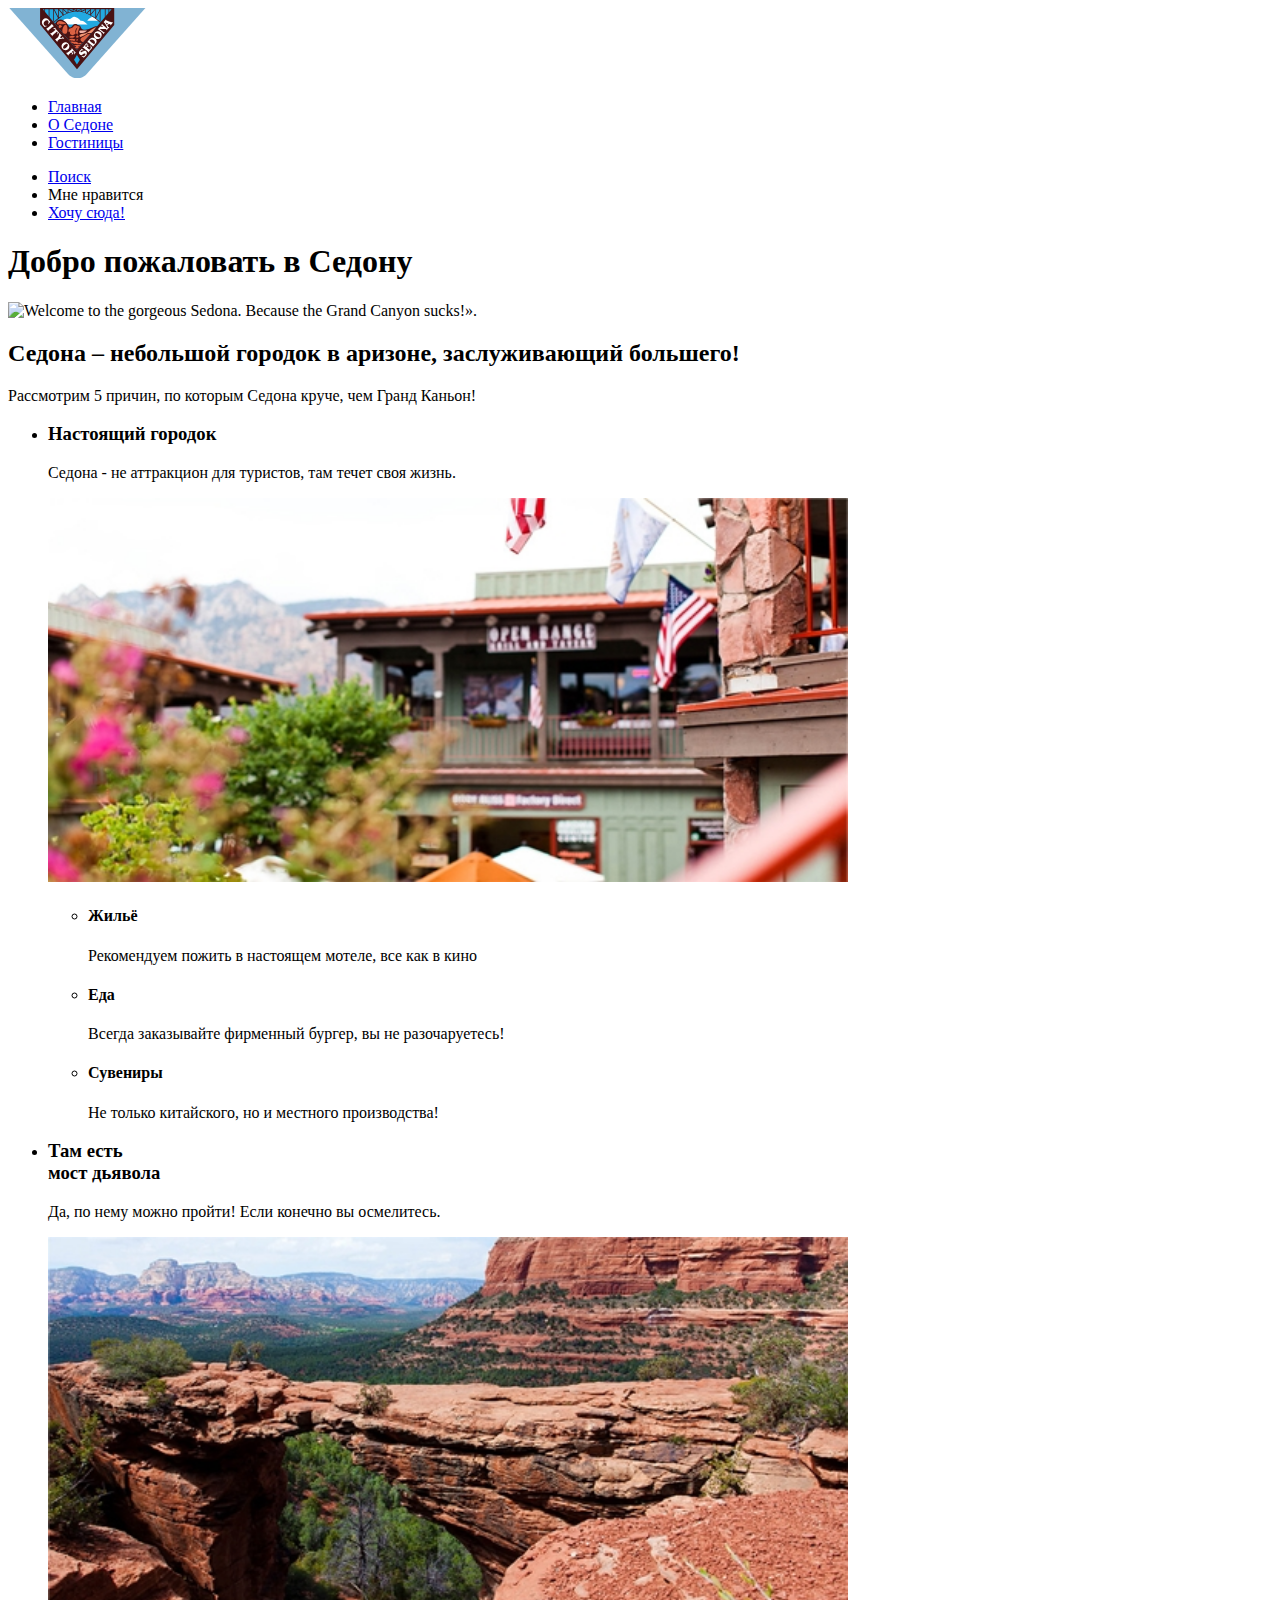
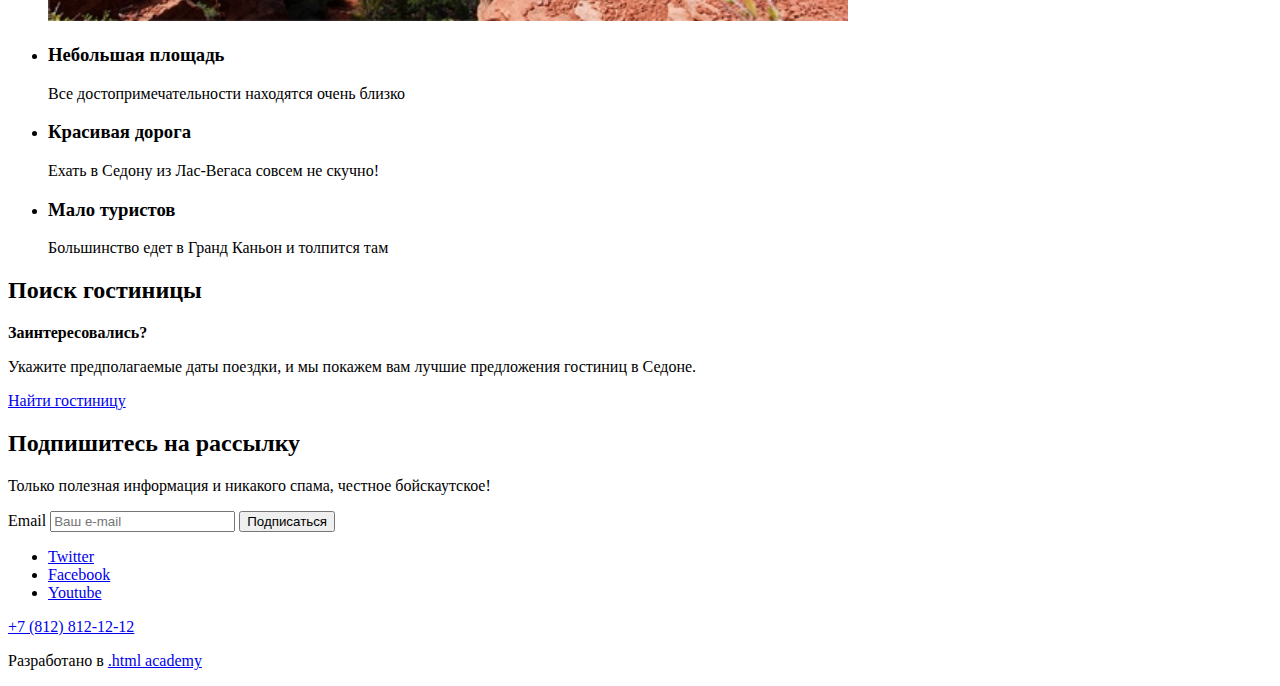
==== 5/index.html @ e89b09a9 ":heavy_check_mark: Сборка #5" ====
<!DOCTYPE html>
<html lang="ru">

<head>
  <meta charset="utf-8">
  <title>HTML Academy: Седона</title>
  <link rel="stylesheet" type="text/css" href="styles/styles.css"/>
  <base href="https://htmlacademy-htmlcss.github.io/1570235-sedona-33/5/">
</head>

<body>
  <header class="page-header">
    <nav class="navigation">
      <a class="navigation-logo" href="index.html">
        <img class="page-header-logo" src="images/logo-sedona-desktop.svg" width="139" height="70" alt="Логотип «City of Sedona».">
      </a>
      <ul class="navigation-list">
        <li class="navigation-item">
          <a class="navigation-link" href="index.html">Главная</a>
        </li>
        <li class="navigation-item">
          <a class="navigation-link" href="#">О Седоне</a>
        </li>
        <li class="navigation-item">
          <a class="navigation-link" href="catalog.html">Гостиницы</a>
        </li>
      </ul>
      <ul class="navigation-list navigation-user">
        <li class="navigation-item">
          <a class="navigation-link" href="#">
            <span class="visually-hidden">Поиск</span>
          </a>
        </li>
        <li class="navigation-item">
          <a class="navigation-link" href="#"></a>
          <span class="visually-hidden">
            Мне нравится
          </span>
        </li>
        <li class="navigation-item">
          <a class="navigation-link" href="#">Хочу сюда!</a>
        </li>
      </ul>
    </nav>
  </header>
  <main class="main-index">
    <h1 class="visually-hidden">Добро пожаловать в Седону</h1>
    <img class="logo" src="images/Welcome.png" width="458" height="352" alt="Welcome to the gorgeous Sedona. Because the Grand Canyon sucks!».">
    <section class="sedona">
      <h2>Седона &#8211; небольшой городок в аризоне, заслуживающий большего!</h2>
      <p>Рассмотрим 5 причин, по которым Седона круче, чем Гранд Каньон!</p>
    </section>
    <section class="advantages">
      <ul class="advantages">
        <li class="advantages-item">
          <div class="advantage  blue">
            <h3>Настоящий городок</h3>
            <p class="advantage-description">Седона - не аттракцион для туристов, там течет своя жизнь.</p>
          </div>
          <img class="logo" src="images/photo-city@1x.jpg" width="800" height="384" alt="Город">
          <ul class="feature-list">
            <li class="feature-item house">
              <h4>Жильё</h4>
              <p>Рекомендуем пожить в настоящем мотеле, все как в кино</p>
            </li>
            <li class="feature-item food">
              <h4>Еда</h4>
              <p>Всегда заказывайте фирменный бургер, вы не разочаруетесь!</p>
            </li>
            <li class="feature-item gift">
              <h4>Сувениры</h4>
              <p>Не только китайского, но и местного производства!</p>
            </li>
          </ul>
        </li>
        <li class="advantage-item">
          <div class="advantage  blue">
            <h3>Там есть <br> мост дьявола</h3>
            <p class="advantage-description">Да, по нему можно пройти! Если конечно вы осмелитесь.</p>
          </div>
          <img class="logo" src="images/photo-bridge@1x.jpg" width="800" height="384" alt="Мост дьявола.">
        </li>
      </ul>
      <ul class="advantage-list">
        <li class="more-advantage">
          <h3>Небольшая площадь</h3>
          <p>Все достопримечательности находятся очень близко</p>
        </li>
        <li class="more-advantage">
          <h3>Красивая дорога</h3>
          <p>Ехать в Седону из Лас-Вегаса совсем не скучно!</p>
        </li>
        <li class="more-advantage">
          <h3>Мало туристов</h3>
          <p>Большинство едет в Гранд Каньон и толпится там</p>
        </li>
      </ul>
    </section>
    <section class="booking">
      <h2 class="visually-hidden">Поиск гостиницы</h2>
      <b class="booking__question">Заинтересовались?</b>
      <p class="booking__text">Укажите предполагаемые даты поездки, и мы покажем вам лучшие предложения гостиниц в Седоне.</p>
      <a class="site-button booking__button" href="catalog.html">Найти гостиницу</a>
    </section>
    <section class="newsletter">
      <h2 class="newsletter-title">Подпишитесь на рассылку</h2>
      <p class="newsletter__text">Только полезная информация и никакого спама, честное бойскаутское!</p>
      <form class="newsletter-form" action="https://echo.htmlacademy.ru/" method="post">

        <label for="newsletter-email">Email</label>
        <input class="field" placeholder="Ваш e-mail" type="email" name="newsletter-email" id="newsletter-email" required>

        <button class="button newsletter-button" type="submit">
          <span class="visually-hidden">Подписаться</span>
        </button>
      </form>
    </section>
  </main>

  <footer class="page-footer">
    <div class="page-footer__social">
      <ul class="social-links">
        <li class="social-links__item">
          <a href="https://twitter.com/htmlacademy_ru" class="social-links__link">
            <span class="visually-hidden">Twitter</span>
          </a>
        </li>
        <li class="social-links__item">
          <a href="https://www.facebook.com/htmlacademy" class="social-links__link">
            <span class="visually-hidden">Facebook</span>
          </a>
        </li>
        <li class="social-links__item">
          <a href="https://www.youtube.com/c/HTMLAcademyRUS" class="social-links__link">
            <span class="visually-hidden">Youtube</span>
          </a>
        </li>
      </ul>
    </div>
    <a class="contacts-phone" href="tel:88128121212">+7 (812) 812-12-12</a>
    <div class="copyright page-footer__copyright">
      <p class="about-text">Разработано в <a class="htmlacademy-link" href="https://htmlacademy.ru/">.html academy</a></p>
    </div>
  </footer>
</body>

</html>
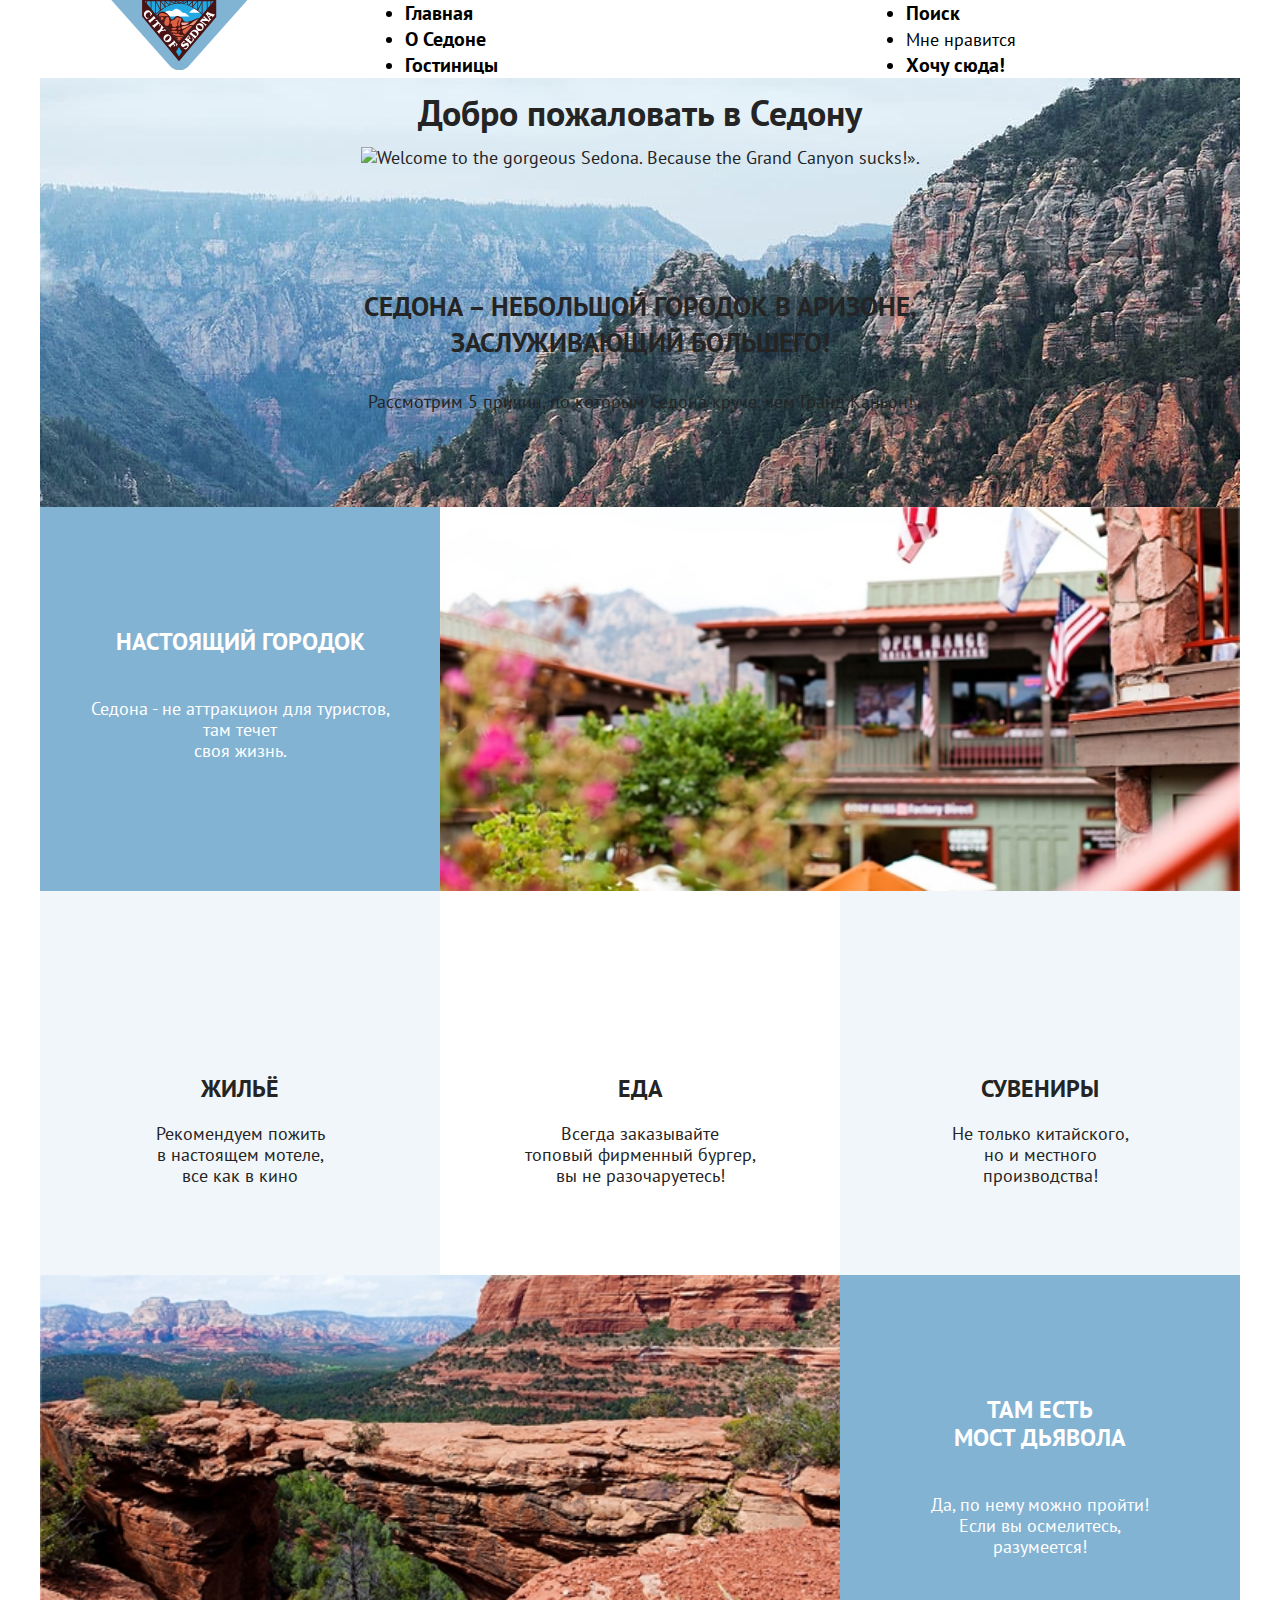
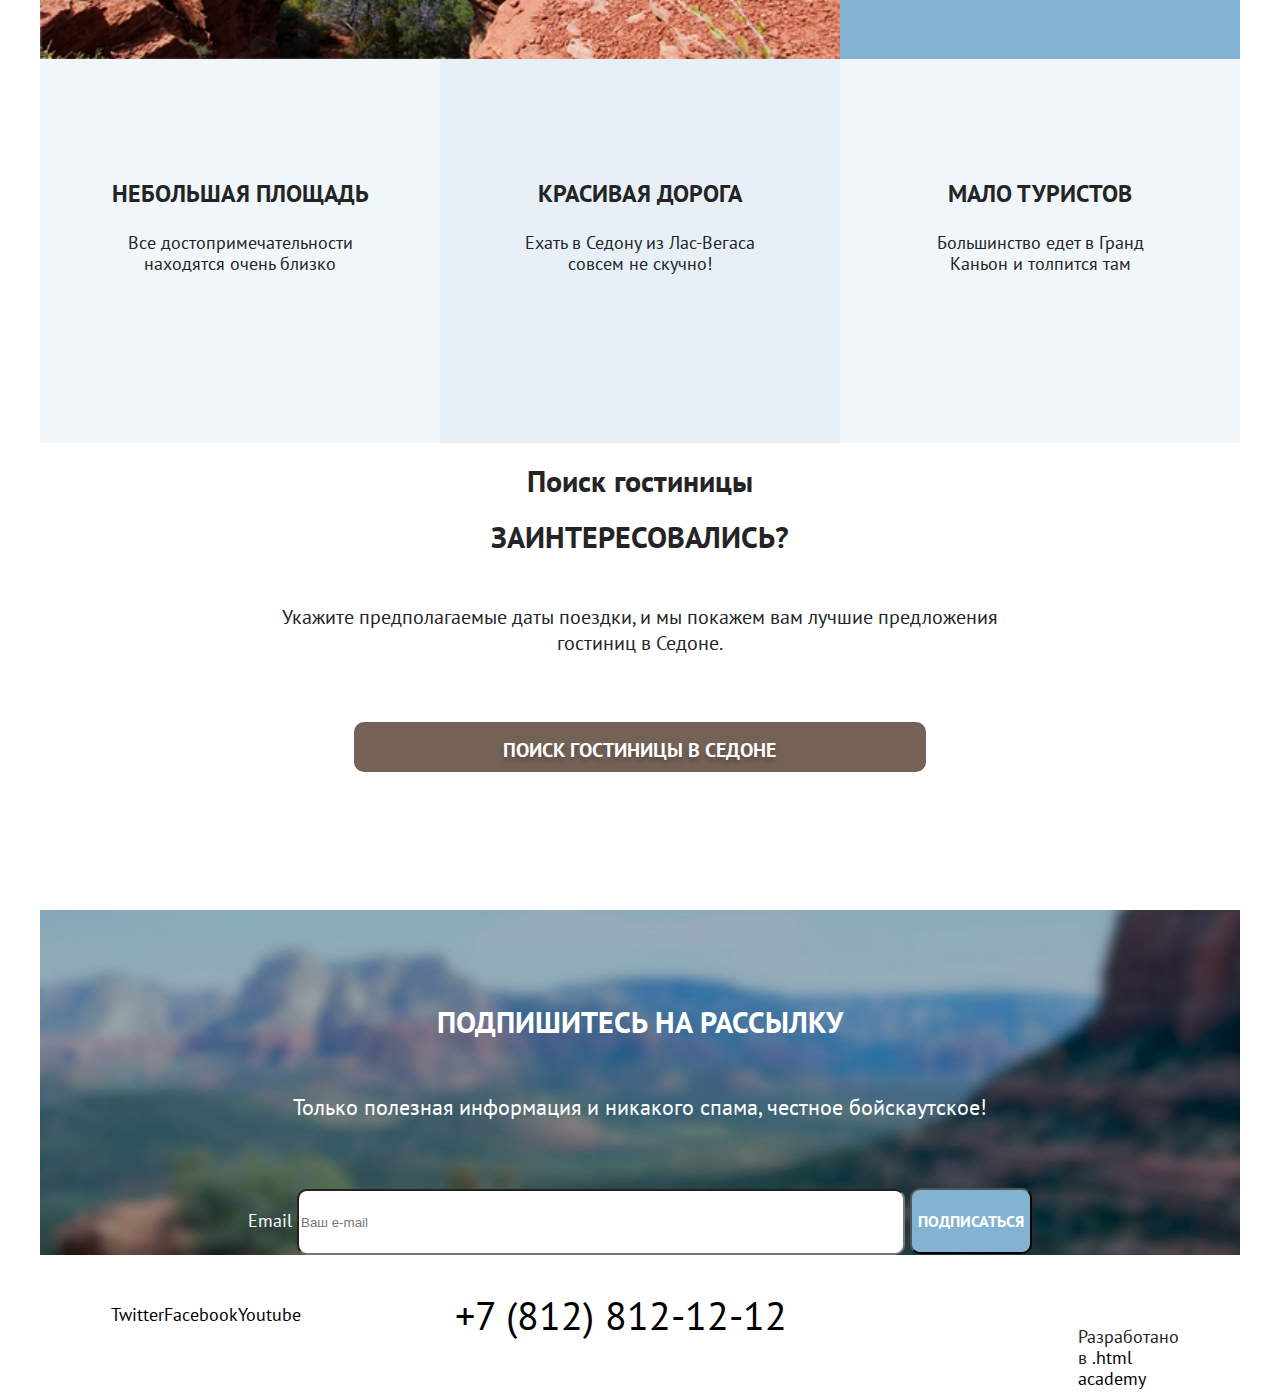
==== commit 6e6fc69f: ":heavy_check_mark: Сборка #5" ====
--- a/5/index.html
+++ b/5/index.html
@@ -1,147 +1,176 @@
 <!DOCTYPE html>
 <html lang="ru">
+  <head>
+    <meta charset="utf-8">
+    <title>HTML Academy: Седона</title>
+    <link rel="stylesheet" href="styles/styles.css"/>
+    <base href="https://htmlacademy-htmlcss.github.io/1570235-sedona-33/5/">
+</head>
+  
+  <body>
+    <!-- Шапка -->
+    <header class="page-header">
+      <nav class="navigation">
+        <a class="navigation-logo" href="index.html">
+          <img class="page-header-logo" src="images/logo-sedona.svg" width="139" height="70" alt="Логотип «City of Sedona».">
+        </a>
+        <ul class="navigation-list">
+          <li class="navigation-item">
+            <a class="navigation-link" href="index.html">Главная</a>
+          </li>
+          <li class="navigation-item">
+            <a class="navigation-link" href="#">О Седоне</a>
+          </li>
+          <li class="navigation-item">
+            <a class="navigation-link" href="catalog.html">Гостиницы</a>
+          </li>
+        </ul>
+        <ul class="navigation-list navigation-user">
+          <li class="navigation-item">
+            <a class="navigation-link" href="#">
+              <span class="visually-hidden">Поиск</span>
+            </a>
+          </li>
+          <li class="navigation-item">
+            <a class="navigation-link" href="#"></a>
+            <span class="visually-hidden">
+              Мне нравится
+            </span>
+          </li>
+          <li class="navigation-item">
+            <a class="navigation-link" href="index.html">Хочу сюда!</a>
+          </li>
+        </ul>
+      </nav>
+    </header>
 
-<head>
-  <meta charset="utf-8">
-  <title>HTML Academy: Седона</title>
-  <link rel="stylesheet" type="text/css" href="styles/styles.css"/>
-  <base href="https://htmlacademy-htmlcss.github.io/1570235-sedona-33/5/">
-</head>
+    <main class="main-container main-index">
+      <div class="page-container">
+        <!--Главный заголовок -->
+        <h1 class="visually-hidden">Добро пожаловать в Седону</h1>
 
-<body>
-  <header class="page-header">
-    <nav class="navigation">
-      <a class="navigation-logo" href="index.html">
-        <img class="page-header-logo" src="images/logo-sedona-desktop.svg" width="139" height="70" alt="Логотип «City of Sedona».">
-      </a>
-      <ul class="navigation-list">
-        <li class="navigation-item">
-          <a class="navigation-link" href="index.html">Главная</a>
-        </li>
-        <li class="navigation-item">
-          <a class="navigation-link" href="#">О Седоне</a>
-        </li>
-        <li class="navigation-item">
-          <a class="navigation-link" href="catalog.html">Гостиницы</a>
-        </li>
-      </ul>
-      <ul class="navigation-list navigation-user">
-        <li class="navigation-item">
-          <a class="navigation-link" href="#">
-            <span class="visually-hidden">Поиск</span>
-          </a>
-        </li>
-        <li class="navigation-item">
-          <a class="navigation-link" href="#"></a>
-          <span class="visually-hidden">
-            Мне нравится
-          </span>
-        </li>
-        <li class="navigation-item">
-          <a class="navigation-link" href="#">Хочу сюда!</a>
-        </li>
-      </ul>
-    </nav>
-  </header>
-  <main class="main-index">
-    <h1 class="visually-hidden">Добро пожаловать в Седону</h1>
-    <img class="logo" src="images/Welcome.png" width="458" height="352" alt="Welcome to the gorgeous Sedona. Because the Grand Canyon sucks!».">
-    <section class="sedona">
-      <h2>Седона &#8211; небольшой городок в аризоне, заслуживающий большего!</h2>
-      <p>Рассмотрим 5 причин, по которым Седона круче, чем Гранд Каньон!</p>
-    </section>
-    <section class="advantages">
-      <ul class="advantages">
-        <li class="advantages-item">
-          <div class="advantage  blue">
-            <h3>Настоящий городок</h3>
-            <p class="advantage-description">Седона - не аттракцион для туристов, там течет своя жизнь.</p>
-          </div>
-          <img class="logo" src="images/photo-city@1x.jpg" width="800" height="384" alt="Город">
-          <ul class="feature-list">
-            <li class="feature-item house">
-              <h4>Жильё</h4>
-              <p>Рекомендуем пожить в настоящем мотеле, все как в кино</p>
+        <!-- Лого -->
+        <img class="main-index-logo" src="images/Welcome.png" width="458" height="352" alt="Welcome to the gorgeous Sedona. Because the Grand Canyon sucks!».">
+        <section class="sedona">
+          <h2 class="sedona-title">Седона &#8211; небольшой городок в аризоне, <br> заслуживающий большего!</h2>
+          <p class="sedona-reason">Рассмотрим 5 причин, по которым Седона круче, чем Гранд Каньон!</p>
+        </section>
+
+        <!-- Преимущества -->
+        <section class="advantages">
+          <ul class="advantages-list">
+            <li class="advantages-item advantages-item_city">
+              <div class="index-columns">
+                <div class="advantage-blue advantage-blue-city">
+                  <h3 class="advantages-title">Настоящий городок</h3>
+                  <p class="advantage-description">Седона - не аттракцион для туристов, <br> там течет <br> своя жизнь.</p>
+                </div>
+                <div class="advantage__image">
+                  <picture>
+                    <img class="logo" src="images/photo-city.jpg" width="800" height="384" alt="Город">
+                  </picture>
+                </div>
+              </div>
+              <div class="index-columns">
+                <ul class="feature-list">
+                  <li class="feature-item item-house">
+                    <h4 class="feature-title">Жильё</h4>
+                    <p class="feature-reason">Рекомендуем пожить <br> в настоящем мотеле, <br> все как в кино</p>
+                  </li>
+                  <li class="feature-item item-food">
+                    <h4 class="feature-title">Еда</h4>
+                    <p class="feature-reason">Всегда заказывайте <br> топовый фирменный бургер, <br> вы не разочаруетесь!</p>
+                  </li>
+                  <li class="feature-item item-gift">
+                    <h4 class="feature-title">Сувениры</h4>
+                    <p class="feature-reason">Не только китайского, <br> но и местного <br> производства!</p>
+                  </li>
+                </ul>
+              </div>
             </li>
-            <li class="feature-item food">
-              <h4>Еда</h4>
-              <p>Всегда заказывайте фирменный бургер, вы не разочаруетесь!</p>
-            </li>
-            <li class="feature-item gift">
-              <h4>Сувениры</h4>
-              <p>Не только китайского, но и местного производства!</p>
+            <li class="advantages-item advantages-item-bridge">
+              <div class="index-columns">
+                <div class="advantage__image">
+                  <picture>  
+                    <img class="logo" src="images/photo-bridge.jpg" width="800" height="384" alt="Мост дьявола.">
+                  </picture>
+                </div>
+                <div class="advantage-blue advantage-blue-bridge">
+                  <h3 class="advantages-title">Там есть <br> мост дьявола</h3>
+                  <p class="advantage-description">Да, по нему можно пройти! <br> Если вы осмелитесь, <br> разумеется!</p>
+                </div>              </div>
             </li>
           </ul>
-        </li>
-        <li class="advantage-item">
-          <div class="advantage  blue">
-            <h3>Там есть <br> мост дьявола</h3>
-            <p class="advantage-description">Да, по нему можно пройти! Если конечно вы осмелитесь.</p>
+          <div class="index-columns">
+            <ul class="advantages-list advantages-more">
+              <li class="advantages-item item-size">
+                <h3 class="advantages-title">Небольшая площадь</h3>
+                <p>Все достопримечательности <br> находятся очень близко</p>
+              </li>
+              <li class="advantages-item item-road">
+                <h3 class="advantages-title">Красивая дорога</h3>
+                <p>Ехать в Седону из Лас-Вегаса <br> совсем не скучно!</p>
+              </li>
+              <li class="advantages-item item-tourists">
+                <h3 class="advantages-title">Мало туристов</h3>
+                <p>Большинство едет в Гранд  <br> Каньон и толпится там</p>
+              </li>
+            </ul>
           </div>
-          <img class="logo" src="images/photo-bridge@1x.jpg" width="800" height="384" alt="Мост дьявола.">
-        </li>
-      </ul>
-      <ul class="advantage-list">
-        <li class="more-advantage">
-          <h3>Небольшая площадь</h3>
-          <p>Все достопримечательности находятся очень близко</p>
-        </li>
-        <li class="more-advantage">
-          <h3>Красивая дорога</h3>
-          <p>Ехать в Седону из Лас-Вегаса совсем не скучно!</p>
-        </li>
-        <li class="more-advantage">
-          <h3>Мало туристов</h3>
-          <p>Большинство едет в Гранд Каньон и толпится там</p>
-        </li>
-      </ul>
-    </section>
-    <section class="booking">
-      <h2 class="visually-hidden">Поиск гостиницы</h2>
-      <b class="booking__question">Заинтересовались?</b>
-      <p class="booking__text">Укажите предполагаемые даты поездки, и мы покажем вам лучшие предложения гостиниц в Седоне.</p>
-      <a class="site-button booking__button" href="catalog.html">Найти гостиницу</a>
-    </section>
-    <section class="newsletter">
-      <h2 class="newsletter-title">Подпишитесь на рассылку</h2>
-      <p class="newsletter__text">Только полезная информация и никакого спама, честное бойскаутское!</p>
-      <form class="newsletter-form" action="https://echo.htmlacademy.ru/" method="post">
+        </section>
 
-        <label for="newsletter-email">Email</label>
-        <input class="field" placeholder="Ваш e-mail" type="email" name="newsletter-email" id="newsletter-email" required>
+        <!-- Поиск гостиницы -->
+        <section class="booking">
+          <h2 class="visually-hidden">Поиск гостиницы</h2>
+          <b class="booking__question">Заинтересовались?</b>
+          <p class="booking__text">Укажите предполагаемые даты поездки, и мы покажем вам лучшие предложения гостиниц в Седоне.</p>
+          <a class="button booking__button" href="catalog.html">Поиск гостиницы в Седоне</a>
+        </section>
 
-        <button class="button newsletter-button" type="submit">
-          <span class="visually-hidden">Подписаться</span>
-        </button>
-      </form>
-    </section>
-  </main>
+        <!-- Рассылка -->
+        <section class="newsletter">
+          <h2 class="newsletter-title">Подпишитесь на рассылку</h2>
+          <p class="newsletter__text">Только полезная информация и никакого спама, честное бойскаутское!</p>
+          <form class="newsletter-form" action="https://echo.htmlacademy.ru/" method="post">
+    
+            <label for="newsletter-email">Email</label>
+            <input class="field" placeholder="Ваш e-mail" type="email" name="newsletter-email" id="newsletter-email" required>
+    
+            <button class="button newsletter-button" type="submit">
+              <span class="visually-hidden">Подписаться</span>
+            </button>
+          </form>
+        </section>
+      </div>
+    </main>
 
-  <footer class="page-footer">
-    <div class="page-footer__social">
-      <ul class="social-links">
-        <li class="social-links__item">
-          <a href="https://twitter.com/htmlacademy_ru" class="social-links__link">
-            <span class="visually-hidden">Twitter</span>
-          </a>
-        </li>
-        <li class="social-links__item">
-          <a href="https://www.facebook.com/htmlacademy" class="social-links__link">
-            <span class="visually-hidden">Facebook</span>
-          </a>
-        </li>
-        <li class="social-links__item">
-          <a href="https://www.youtube.com/c/HTMLAcademyRUS" class="social-links__link">
-            <span class="visually-hidden">Youtube</span>
-          </a>
-        </li>
-      </ul>
-    </div>
-    <a class="contacts-phone" href="tel:88128121212">+7 (812) 812-12-12</a>
-    <div class="copyright page-footer__copyright">
-      <p class="about-text">Разработано в <a class="htmlacademy-link" href="https://htmlacademy.ru/">.html academy</a></p>
-    </div>
-  </footer>
-</body>
-
-</html>
+    <!-- Подвал -->
+    <footer class="page-footer">
+      <div class="page-footer-container">
+        <div class="page-footer__social">
+          <ul class="social-links">
+            <li class="social-links__item">
+              <a href="https://twitter.com/htmlacademy_ru" class="social-links__link">
+                <span class="visually-hidden">Twitter</span>
+              </a>
+            </li>
+            <li class="social-links__item">
+              <a href="https://www.facebook.com/htmlacademy" class="social-links__link">
+                <span class="visually-hidden">Facebook</span>
+              </a>
+            </li>
+            <li class="social-links__item">
+              <a href="https://www.youtube.com/c/HTMLAcademyRUS" class="social-links__link">
+                <span class="visually-hidden">Youtube</span>
+              </a>
+            </li>
+          </ul>
+        </div>
+        <a class="contacts-phone" href="tel:88128121212">+7 (812) 812-12-12</a>
+        <div class="copyright page-footer__copyright">
+          <p class="about-text">Разработано в <a class="htmlacademy-link" href="https://htmlacademy.ru/">.html academy</a></p>
+        </div>
+      </div>
+    </footer>
+  </body>
+</html>  
--- a/5/styles/styles.css
+++ b/5/styles/styles.css
@@ -0,0 +1,612 @@
+@font-face {
+  font-family: "PT Sans";
+  font-style: normal;
+  font-weight: 400;
+  src: url("../fonts/ptsans-400.woff2") format("woff2");
+  font-display: swap;
+}
+
+@font-face {
+  font-family: "PT Sans";
+  font-style: normal;
+  font-weight: 700;
+  src: url("../fonts/ptsans-700.woff2") format("woff2");
+  font-display: swap;
+}
+
+html {
+  height: 100%;
+}
+
+body {
+  min-height: 100%;
+  max-width: 1200px;
+  margin: 0 auto;
+  display: flex;
+  flex-direction: column;
+  font-family: "PT Sans", sans-serif;
+  font-size: 18px;
+  line-height: 21px;
+  color: #242424;
+  background-color: #FFFFFF;
+}
+
+body a {
+  color: #000000;
+  text-decoration: none;
+}
+
+/* Pages */
+.page-header {
+  color: #000000;
+  background: #FFFFFF;
+}
+
+/* Navigation */
+.navigation {
+  display: flex;
+  width: 1060px;
+  margin: 0 auto;
+  padding: 0 70px 0 70px;
+}
+
+.navigation-list {
+  width: 345px;
+  margin: 0;
+}
+
+.navigation-logo {
+  max-width: 139px;
+  margin-right: auto;
+}
+
+.navigation-user {
+  max-width: 264px;
+  margin-left: auto;
+}
+
+.navigation-link {
+  font-size: 20px;
+  line-height: 26px;
+  font-weight: 700;
+  color: #000000;
+  background: #FFFFFF;
+}
+
+.main-container {
+  flex-grow: 1;
+}
+
+.main-index {
+  background-image: url("../images/index-background.jpg");
+  background-size: 100% 485px;
+  background-repeat: no-repeat;
+  color: #242424;
+  background-color: #FFFFFF;
+  text-align: center;
+}
+
+.page-container {
+  width: 1200px;
+  margin: 0 auto;
+}
+
+/* Sedona */
+.sedona {
+  margin-top: 57px;
+  height: 282px;
+  text-align: center;
+}
+
+.sedona-title {
+  padding-top: 63px;
+  text-transform: uppercase;
+  line-height: 36px;
+}
+
+.sedona-reason {
+  height: 36px;
+  margin-top: 31px;
+}
+
+.index-columns {
+  display: inline-flex;
+  color: #242424;
+}
+
+/* Advantages  */
+.advantages-list {
+  margin: 0;
+  padding: 0;
+}
+
+.advantages-item_city {
+  margin: 0;
+  padding: 0;
+  width: 1200px;
+  text-align: center;
+  color: #242424;
+}
+
+.advantages-item-bridge {
+  display: flex;
+  margin: 0;
+  padding: 0;
+  width: 1200px;
+  text-align: center;
+  color: #242424;
+}
+
+.advantage-blue {
+  display: flex;
+  flex-direction: column;
+  margin: 0;
+  padding: 0;
+  width: 400px;
+  color: #242424;
+}
+
+.advantage-blue-city {
+  background-color:#83B3D3;
+  color: #FFFFFF;
+  width: 400px;
+  margin: 0 auto;
+  height: 384px;
+}
+
+.advantage-blue-bridge {
+  background-color:#83B3D3;
+  color: #FFFFFF;
+  width: 400px;
+  margin: 0 auto;
+  height: 384px;
+}
+
+.advantage__image {
+  max-width: 800px;
+  height: 384px;
+  }
+
+.advantages-title {
+  width: 400px;
+  font-size: 24px;
+  line-height: 28px;
+  text-align: center;
+  text-transform: uppercase;
+  padding-top: 97px;
+}
+
+.advantages-item {
+  list-style-type: none;
+}  
+
+.advantage-description {
+  font-size: 18px;
+  line-height: 21px;
+  font-weight: 400;
+}
+
+/* Feature */
+.feature-list {
+  display: flex;
+  margin: 0;
+  padding: 0;
+  justify-content: space-around;
+  width: 1200px;
+  height: 384px;
+}
+
+.feature-title {
+  text-align: center;
+  font-size: 24px;
+  width: 250px;
+  line-height: 28px;
+  text-transform: uppercase;
+  margin-top: 184px;
+  margin-right: 75px;
+  margin-bottom: 20px;
+  margin-left: 75px;
+}
+
+.feature-item {
+  list-style-type: none;
+}  
+
+.item-house, .item-gift {
+  background-color: #83b3d31f;
+}
+
+.feature-reason {
+  text-align: center;
+  font-size: 18px;
+  line-height: 21px;
+}
+
+.advantages-more {
+  display: flex;
+  margin: 0;
+  padding: 0;
+  justify-content: space-between;
+  width: 1200px;
+  height: 384px;
+}
+
+.item-size {
+  background-color:#83b3d31f;
+}
+
+.item-road {
+  background-color:#83b3d333;
+}
+
+.item-tourists {
+  background-color: #83b3d31f;
+}
+
+/* booking */
+.booking {
+  margin: 0;
+  padding: 0;
+  width: 1200px;
+  height: 417px;
+  font-size: 20px;
+  line-height: 26px;
+  font-weight: 400;
+  text-align: center;
+  background-size: 100% 485px;
+  background-color: #ffffff;
+}
+
+.booking__question {
+  font-size: 30px;
+  line-height: 36px;
+  font-weight: 700;
+  text-transform: uppercase;
+  text-align: center;
+  padding-top: 91px;
+  padding-bottom: 29px;
+}
+
+.booking__text {
+  width: 720px;
+  height: 52px;
+  padding-top: 29px;
+  padding-right: 240px;
+  padding-bottom: 56px;
+  padding-left: 240px;
+}
+
+.booking__button {
+  width: 575px;
+  height: 60px;
+  font-size: 20px;
+  line-height: 36px;
+  font-weight: 700;
+  text-align: center;
+  text-shadow: 0px 4px 4px #00000040;
+  color: #ffffff;
+  background-color: #756257;
+  text-transform: uppercase;
+  border-radius: 10px;
+  padding-top: 15px;
+  padding-right: 150px;
+  padding-bottom: 9px;
+  padding-left: 149px;
+}
+
+/* Newsletter */
+.newsletter {
+  margin: 0;
+  padding: 0;
+  font-weight: 400;
+  text-align: center;
+  background-image: url("../images/newsletter-background.jpg");
+  background-size: 1200px 411px;
+  background-position: center;
+  background-repeat: no-repeat;
+  color: #FFFFFF;
+}
+
+.newsletter-title {
+  text-transform: uppercase;
+  padding-top: 94px;
+  padding-right: 240;
+  padding-bottom: 29px;
+  font-weight: 700;
+  font-size: 30px;
+  line-height: 36px;
+}
+
+.newsletter__text {
+  font-size: 22px;
+  line-height: 26px;
+  padding-right: 240px;
+  padding-left: 240px;
+  padding-bottom: 46px;
+}
+
+.field {
+  width: 600px; 
+  height: 60px;
+  border-radius: 10px;
+}
+
+.inner {
+  
+}
+
+.inner-newsletter {
+  background-image:none;
+  color: #000000;
+  background-color: #FFFFFF;
+}
+
+.newsletter-button {
+  font-family: inherit;
+  font-size: 16px;
+  line-height: 60px;
+  font-weight: 700;
+  text-align: center;
+  color: #ffffff;
+  background-color: #83B3D3;
+  text-decoration: none;
+  text-transform: uppercase;
+  border-radius: 10px;
+}
+
+.contacts-phone {
+  font-size: 40px;
+  font-weight: 400;
+  line-height: 40px;
+  text-transform: uppercase;
+  text-decoration: none;
+  color: #000000;
+  text-align: center;
+  width: 720px; 
+  height: 50px;
+  margin-top: 40px;
+  margin-right: 53px;
+  margin-bottom: 30px;
+  margin-right: 61px;
+}
+
+/* footer */
+.page-footer {
+  background-color:  #ffffff;
+  display: flex;
+}
+
+.page-footer a {
+  color: #000000;
+  text-decoration: none;
+}
+
+.page-footer-container {
+  display: flex;
+  width: 1200px;
+  margin: 0 auto;
+}
+
+.social-links {
+  display: flex;
+  width: 107px;
+  height: 18px;
+  padding-top: 49px;
+  padding-right: 61px;
+  padding-bottom: 53px;
+  padding-left: 71px;
+  margin: 0 auto;
+}
+
+.social-links__item {
+  list-style-type: none;
+}
+
+.page-footer__copyright {
+  margin: 0 auto;
+  width: 115px;
+  height: 34px;
+  padding-top: 42px;
+  padding-right: 72px;
+  padding-bottom: 44px;
+  padding: 53px;
+}
+
+/* Breadcrumbs */
+.breadcrumbs {
+  font-size: 16px;
+  font-weight: 400;
+  line-height: 21px;
+}
+
+.breadcrumbs-link, .clear__button {
+  color: #FFFFFF;
+  text-decoration: none;
+}
+
+.container {
+  font-size: 18px;
+  font-weight: 400;
+  line-height: 24px;
+}
+
+/* Catalog */
+.inner-header-title {
+  font-size: 60px;
+  font-weight: 700;
+  line-height: 78px;
+  color: #FFFFFF;
+  padding-top: 35px;
+  padding-left: 71px;
+}
+
+.columns-catalog {
+  background-image: url("../images/catalog-background.jpg");
+  background-size: 100% 908px;
+  background-repeat: no-repeat;
+  color: #FFFFFF;
+}
+
+.hotel-filter {
+  display: flex;
+  justify-content:space-around
+}
+
+.hotel-filter-type {
+  font-size: 20px;
+  font-weight: 700;
+  line-height: 26px;
+}
+
+.hotel-filter-form {
+  display: flex;
+  justify-content:space-around;
+}
+
+/* Hotels */
+.index-columns-hotels {
+  color: #242424;
+  background-color: #FFFFFF;
+  background-image:none;
+  width: 1058px;
+  height: 1040px;
+  margin: 0 auto;
+}
+
+.catalog-list-results {
+  display: flex;
+  justify-content: space-between;
+  margin: 0;
+  padding: 0;
+  text-align: center;
+  width: 1037px;
+  height: 438px;
+}
+
+.catalog-list-result {
+  display: flex;
+  justify-content: space-between;
+  padding: 0;
+  text-align: center;
+  width: 1056px;
+  height: 438px;
+}
+
+.catalog-item {
+  list-style-type: none;
+  width: 339px;
+  flex-direction: column;
+}
+
+.hotel-card-image {
+  margin-top: 20px;
+  margin-right: 20px;
+  margin-left: 20px;
+}
+
+.hotel-title {
+  padding: 0;
+  width: 208px;
+  height: 31px;
+  margin-top: 16px;
+  margin-right: 111px;
+  margin-left: 20px;
+  text-align: left;
+}
+
+.item-rating {
+  display: flex;
+  flex-direction: row;
+  justify-content: space-between;
+  align-items: center;
+  padding-top: 16px;
+}
+
+.load-more {
+  margin: 0;
+  padding: 0;
+  width: 1056px;
+  height: 120px;
+}
+
+/* Pagination */
+.pagination {
+  margin: 0;
+  padding: 0;
+  display: inline-block;
+  width: 1056px;
+  height: 55px;
+  margin-top: 30px;
+}
+
+/* Button */
+.dark-button {
+  font-size: 16px;
+  line-height: 37px;
+  font-weight: 700;
+  text-align: center;
+  color: #ffffff;
+  background-color: #756257;
+  text-transform: uppercase;
+  border-radius: 4px;
+  padding: 9px 30px;
+  margin-right: 25px;
+}
+
+.light-button {
+  font-size: 16px;
+  line-height: 37px;
+  font-weight: 700;
+  text-align: center;
+  color: #ffffff;
+  background-color: #83B3D3;
+  text-transform: uppercase;
+  border-radius: 4px;
+  padding: 9px 30px;
+}
+
+.green-button {
+  font-size: 16px;
+  line-height: 37px;
+  font-weight: 700;
+  text-align: center;
+  color: #ffffff;
+  background-color: #7DB54F; 
+  text-transform: uppercase;
+  border-radius: 4px;
+  padding: 9px 30px;
+}
+
+.load-more__button {
+  font-size: 20px;
+  line-height: 60px;
+  font-weight: 700;
+  text-align: center;
+  color: #ffffff;
+  background-color: #83B3D3;
+  text-decoration: none;
+  text-transform: uppercase;
+  border-radius: 4px;
+  padding: 17px 237px;
+  text-align: center;
+}
+
+.item-rating-indicator {
+  font-size: 16px;
+  line-height: 37px;
+  font-weight: 400;
+  text-align: center;
+  color: #242424;
+  background-color: #F2F2F2;
+  text-transform: uppercase;
+  border-radius: 4px;
+  padding: 9px 30px;
+}
+
+.load-more {
+  margin-top: 54px;
+  text-align: center;
+}
+
+
+
